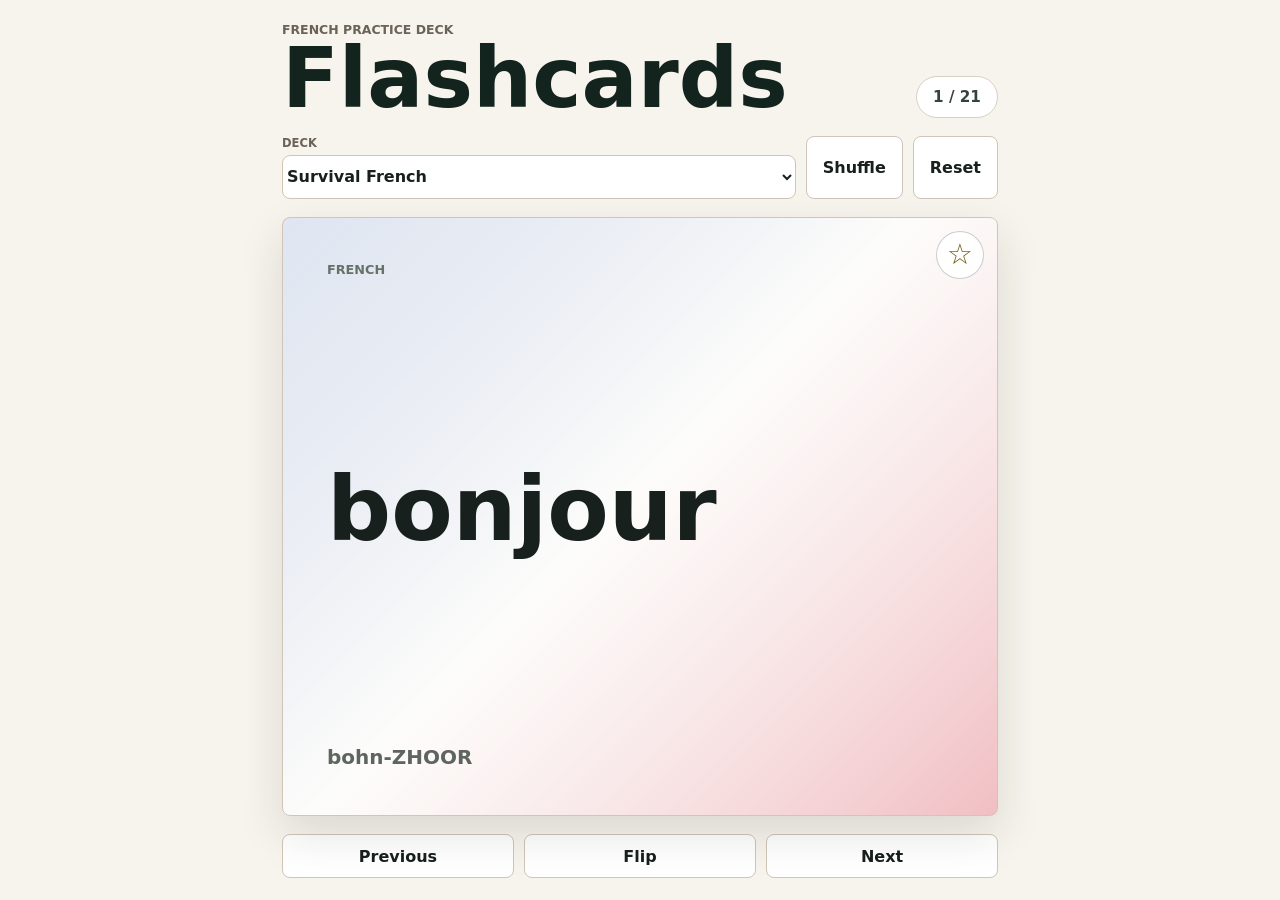
==== french/index.html @ 7220c2e6 "Add French flashcards app" ====
<!doctype html>
<html lang="en">
  <head>
    <meta charset="UTF-8" />
    <meta name="viewport" content="width=device-width, initial-scale=1.0" />
    <meta name="theme-color" content="#244f9e" />
    <meta name="apple-mobile-web-app-capable" content="yes" />
    <meta name="apple-mobile-web-app-title" content="French Cards" />
    <meta name="apple-mobile-web-app-status-bar-style" content="default" />
    <title>French Flashcards</title>
    <link rel="manifest" href="./manifest.webmanifest" />
    <link rel="apple-touch-icon" href="./icons/icon.svg" />
    <link rel="icon" href="./icons/icon.svg" type="image/svg+xml" />
    <link rel="stylesheet" href="./styles.css" />
  </head>
  <body>
    <main class="app-shell">
      <header class="topbar">
        <div>
          <p class="kicker">French practice deck</p>
          <h1>Flashcards</h1>
        </div>
        <div class="progress" aria-live="polite">
          <span id="card-count">1 / 1</span>
        </div>
      </header>

      <section class="toolbar" aria-label="Deck controls">
        <label class="field">
          <span>Deck</span>
          <select id="deck-select"></select>
        </label>
        <button id="shuffle-button" type="button">Shuffle</button>
        <button id="reset-button" type="button">Reset</button>
      </section>

      <section class="study-area" aria-label="Flashcard study area">
        <button id="card" class="flashcard" type="button" aria-live="polite">
          <span class="card-face card-front">
            <span id="front-label" class="card-label">French</span>
            <strong id="front-text"></strong>
            <span id="front-note" class="card-note"></span>
          </span>
          <span class="card-face card-back">
            <span id="back-label" class="card-label">English</span>
            <strong id="back-text"></strong>
            <span id="back-note" class="card-note"></span>
          </span>
        </button>
        <button id="favorite-button" class="favorite-button" type="button" aria-pressed="false" aria-label="Add current card to favorites">
          ☆
        </button>
      </section>

      <nav class="nav-row" aria-label="Card navigation">
        <button id="previous-button" type="button">Previous</button>
        <button id="flip-button" type="button">Flip</button>
        <button id="next-button" type="button">Next</button>
      </nav>
    </main>

    <script src="./app.js" type="module"></script>
  </body>
</html>
---- french/styles.css ----
:root {
  color: #17201d;
  background: #f7f4ed;
  font-family: Inter, ui-sans-serif, system-ui, -apple-system, BlinkMacSystemFont, "Segoe UI", sans-serif;
  font-synthesis: none;
  text-rendering: optimizeLegibility;
}

* {
  box-sizing: border-box;
}

body {
  min-width: 320px;
  min-height: 100vh;
  margin: 0;
}

button,
select {
  font: inherit;
}

.app-shell {
  display: grid;
  grid-template-rows: auto auto 1fr auto;
  gap: 18px;
  width: min(760px, 100%);
  min-height: 100vh;
  margin: 0 auto;
  padding: 22px;
}

.topbar {
  display: flex;
  align-items: end;
  justify-content: space-between;
  gap: 16px;
}

.kicker {
  margin: 0 0 4px;
  color: #6b6258;
  font-size: 0.78rem;
  font-weight: 800;
  letter-spacing: 0;
  text-transform: uppercase;
}

h1 {
  margin: 0;
  color: #12241d;
  font-size: clamp(2.6rem, 12vw, 5.2rem);
  line-height: 0.92;
  letter-spacing: 0;
}

.progress {
  display: grid;
  place-items: center;
  min-width: 82px;
  min-height: 42px;
  border: 1px solid #d9d0c4;
  border-radius: 999px;
  background: #ffffff;
  color: #34443d;
  font-size: 0.95rem;
  font-weight: 800;
}

.toolbar,
.nav-row {
  display: grid;
  grid-template-columns: 1fr auto auto;
  gap: 10px;
}

.field {
  display: grid;
  gap: 5px;
}

.field span {
  color: #6b6258;
  font-size: 0.72rem;
  font-weight: 800;
  letter-spacing: 0;
  text-transform: uppercase;
}

select,
button {
  min-height: 44px;
  border: 1px solid #cfc5b8;
  border-radius: 8px;
  background: #ffffff;
  color: #17201d;
  font-weight: 800;
}

button {
  padding: 0 16px;
  cursor: pointer;
}

button:active {
  transform: translateY(1px);
}

button:focus-visible,
select:focus-visible {
  outline: 3px solid #8eb2ff;
  outline-offset: 2px;
}

.study-area {
  display: grid;
  position: relative;
  min-height: 420px;
}

.flashcard {
  position: relative;
  width: 100%;
  min-height: 100%;
  padding: 0;
  border: 0;
  border-radius: 8px;
  background: transparent;
  perspective: 1200px;
  touch-action: pan-y;
}

.favorite-button {
  position: absolute;
  top: 14px;
  right: 14px;
  z-index: 3;
  display: grid;
  place-items: center;
  width: 48px;
  min-width: 48px;
  min-height: 48px;
  padding: 0;
  border-color: rgb(23 32 29 / 0.22);
  border-radius: 999px;
  background: rgb(255 255 255 / 0.9);
  color: #765c17;
  font-size: 1.8rem;
  line-height: 1;
}

.favorite-button.is-favorite {
  background: #fff4bd;
  border-color: #d5a817;
  color: #7a5700;
}

.card-face {
  position: absolute;
  inset: 0;
  display: flex;
  flex-direction: column;
  justify-content: space-between;
  gap: 18px;
  overflow: hidden;
  border: 1px solid #cfc5b8;
  border-radius: 8px;
  padding: clamp(22px, 6vw, 44px);
  text-align: left;
  backface-visibility: hidden;
  box-shadow: 0 18px 45px rgb(35 29 21 / 0.13);
  transform-style: preserve-3d;
  transition: transform 220ms ease;
}

.card-front {
  background:
    linear-gradient(135deg, rgb(255 255 255 / 0.86), rgb(255 255 255 / 0.68)),
    linear-gradient(135deg, #244f9e, #f7f4ed 48%, #d23645);
}

.card-back {
  background: #1f315d;
  color: #ffffff;
  transform: rotateY(180deg);
}

.flashcard.is-flipped .card-front {
  transform: rotateY(180deg);
}

.flashcard.is-flipped .card-back {
  transform: rotateY(360deg);
}

.card-label {
  color: #667168;
  font-size: 0.8rem;
  font-weight: 900;
  letter-spacing: 0;
  text-transform: uppercase;
}

.card-back .card-label {
  color: #b8caff;
}

.card-face strong {
  min-width: 0;
  color: inherit;
  font-size: clamp(2.4rem, 14vw, 5.6rem);
  line-height: 0.98;
  letter-spacing: 0;
  word-break: break-word;
}

.card-face strong.is-empty {
  font-size: clamp(1.7rem, 7vw, 3rem);
  line-height: 1.12;
}

.card-note {
  color: #5d655e;
  font-size: clamp(1rem, 3vw, 1.25rem);
  line-height: 1.35;
}

.card-back .card-note {
  color: #d7e0ff;
}

.nav-row {
  grid-template-columns: 1fr 1fr 1fr;
}

@media (max-width: 560px) {
  .app-shell {
    gap: 14px;
    padding: 16px;
  }

  .topbar {
    align-items: start;
    flex-direction: column;
  }

  .progress {
    width: 100%;
  }

  .toolbar {
    grid-template-columns: 1fr 1fr;
  }

  .field {
    grid-column: 1 / -1;
  }

  .study-area {
    min-height: 390px;
  }

  button {
    padding: 0 12px;
  }
}
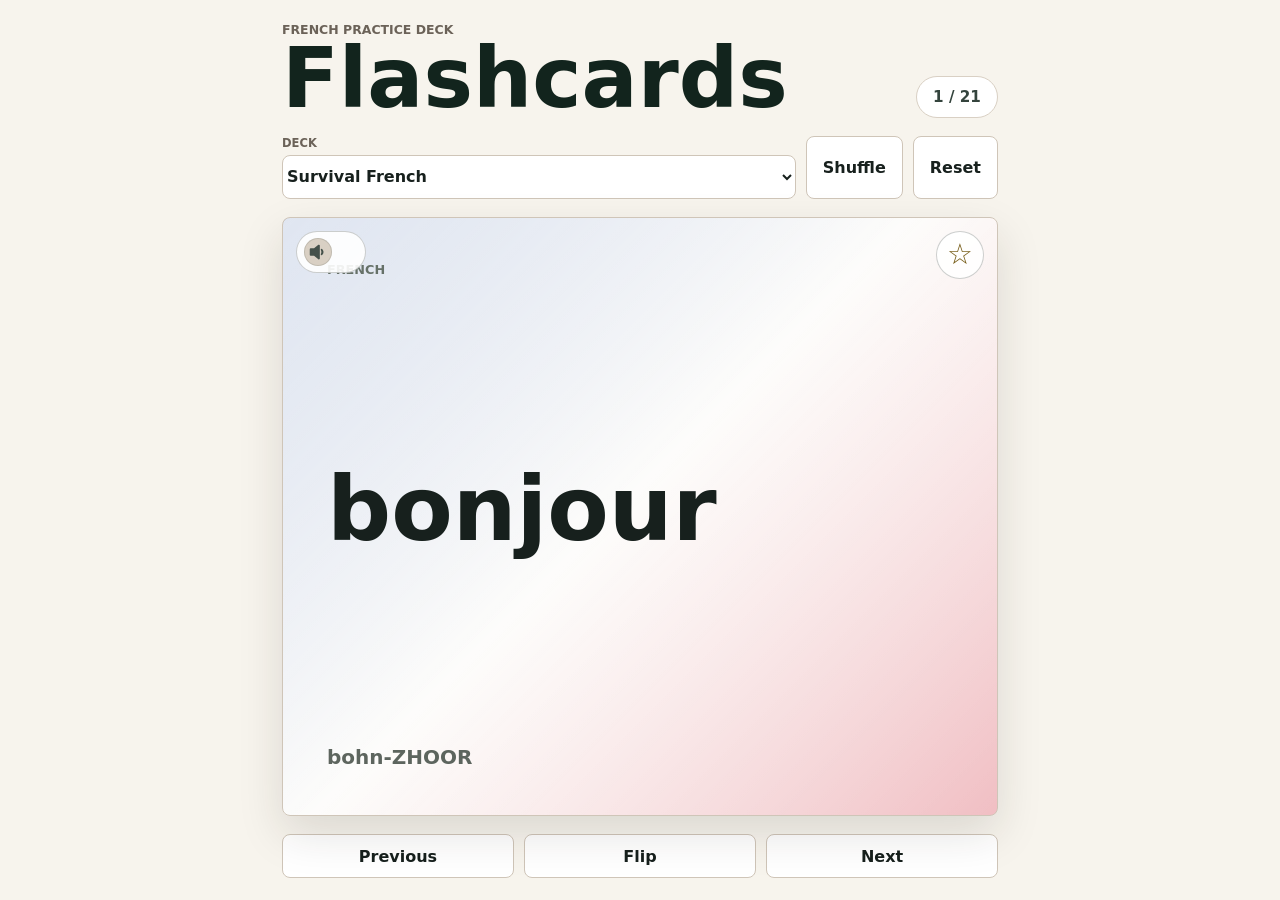
==== commit 7cf4a1d3: "Add French pronunciation audio" ====
--- a/french/index.html
+++ b/french/index.html
@@ -47,6 +47,12 @@
             <span id="back-note" class="card-note"></span>
           </span>
         </button>
+        <button id="audio-toggle" class="audio-toggle" type="button" role="switch" aria-checked="false" aria-label="Turn pronunciation on">
+          <svg viewBox="0 0 24 24" aria-hidden="true">
+            <path d="M4 9v6h4l5 4V5L8 9H4z" />
+            <path d="M16 9.5a4 4 0 0 1 0 5" />
+          </svg>
+        </button>
         <button id="favorite-button" class="favorite-button" type="button" aria-pressed="false" aria-label="Add current card to favorites">
           ☆
         </button>
--- a/french/styles.css
+++ b/french/styles.css
@@ -148,6 +148,69 @@
   color: #765c17;
   font-size: 1.8rem;
   line-height: 1;
+}
+
+.audio-toggle {
+  position: absolute;
+  top: 14px;
+  left: 14px;
+  z-index: 3;
+  display: grid;
+  place-items: center;
+  width: 70px;
+  min-width: 70px;
+  min-height: 42px;
+  padding: 0;
+  border-color: rgb(23 32 29 / 0.22);
+  border-radius: 999px;
+  background: rgb(255 255 255 / 0.9);
+  color: #44504a;
+}
+
+.audio-toggle::after {
+  content: "";
+  position: absolute;
+  left: 7px;
+  width: 28px;
+  height: 28px;
+  border-radius: 999px;
+  background: #d9d0c4;
+  box-shadow: inset 0 0 0 1px rgb(23 32 29 / 0.12);
+  transition: transform 180ms ease, background 180ms ease;
+}
+
+.audio-toggle svg {
+  position: absolute;
+  left: 10px;
+  z-index: 4;
+  width: 22px;
+  height: 22px;
+  fill: currentColor;
+  stroke: currentColor;
+  stroke-width: 2;
+  stroke-linecap: round;
+  stroke-linejoin: round;
+  transition: transform 180ms ease, color 180ms ease;
+}
+
+.audio-toggle.is-on {
+  border-color: #244f9e;
+  background: #244f9e;
+  color: #244f9e;
+}
+
+.audio-toggle.is-on::after {
+  background: #ffffff;
+  transform: translateX(28px);
+}
+
+.audio-toggle.is-on svg {
+  transform: translateX(28px);
+}
+
+.audio-toggle:disabled {
+  cursor: not-allowed;
+  opacity: 0.62;
 }
 
 .favorite-button.is-favorite {
